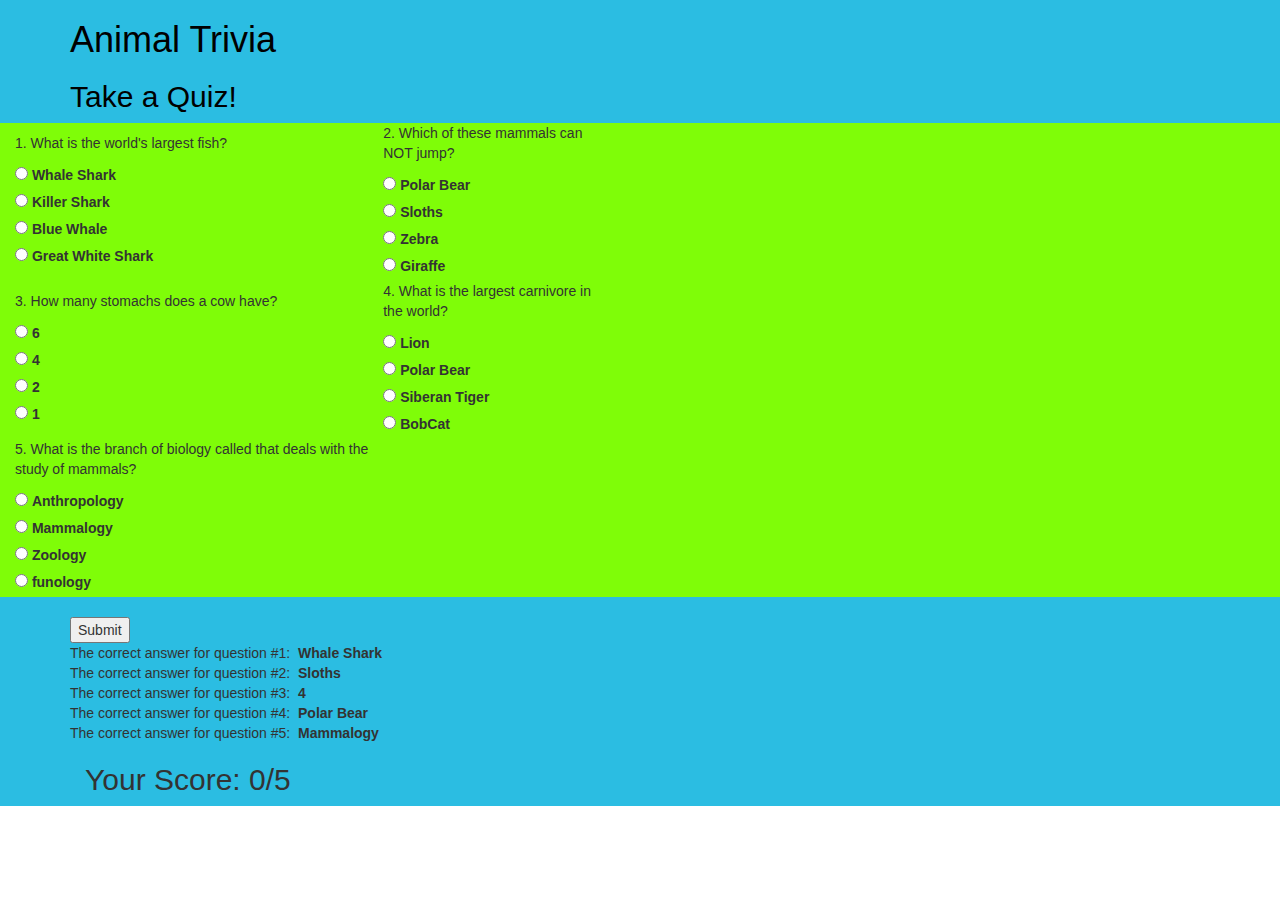
==== quiz.html @ 4afd7f9f "first commit" ====
<!DOCTYPE html>
<html lang="en">
<head>
    <meta charset="UTF-8">
    <meta name="viewport" content="width=device-width, initial-scale=1.0">
    <meta http-equiv="X-UA-Compatible" content="ie=edge">
    <link rel="stylesheet" href="css/style.css">
    <link rel="stylesheet" href="css/bootstrap.css">
    <title>Animal Trivia</title>
</head>

<body onload="submitQuiz();">
    <div class="back">
        <div class= "title container">
            <div class='row'>
                <div class='col-sm-12'> 
                    <h1>Animal Trivia</h1>
                    <h2 class="quizHeader">Take a Quiz!</h2>
                </div>
            </div>
        </div>
        <div class= "table container">
            <div class='row'>
                <div class='col-sm-12'> 
                    <table style="width:583px">
                        <tr>
                        <td>
                            <div>
                                <p class="question">1. What is the world's largest fish? </p>
                    
                                <input class="answer" type="radio" name="q1" value="1">
                                <label id="correctString1">Whale Shark</label>
                                <br>
                                <input class="answer" type="radio" name="q1" value="0">
                                <label>Killer Shark</label>
                                <br>
                                <input class="answer" type="radio" name="q1" value="0">
                                <label>Blue Whale</label>
                                <br>
                                <input class="answer" type="radio" name="q1" value="0">
                                <label>Great White Shark</label>
                            </div>
                        </td>
                        <td>
                            <div>
                                <p class="question">2. Which of these mammals can NOT jump? </p>
                    
                                <input class="answer" type="radio" name="q2" value="0">
                                <label>Polar Bear</label>
                                <br>
                                <input class="answer" type="radio" name="q2" value="1">
                                <label id="correctString2">Sloths</label>
                                <br>
                                <input class="answer" type="radio" name="q2" value="0">
                                <label>Zebra</label>
                                <br>
                                <input class="answer" type="radio" name="q2" value="0">
                                <label>Giraffe</label>
                            </div>
                        </td>
                        </tr>
                        <tr>
                        <td>
                            <div>
                                <p class="question">3. How many stomachs does a cow have?</p>
                    
                                <input class="answer" type="radio" name="q3" value="0">
                                <label>6</label>
                                <br>
                                <input class="answer" type="radio" name="q3" value="1">
                                <label id="correctString3">4</label>
                                <br>
                                <input class="answer" type="radio" name="q3" value="0">
                                <label>2</label>
                                <br>
                                <input class="answer" type="radio" name="q3" value="0">
                                <label>1</label>
                            </div>
                        </td>
                        <td>
                            <div>
                                <p class="question">4. What is the largest carnivore in the world?</p>
                    
                                <input class="answer" type="radio" name="q4" value="0">
                                <label>Lion</label>
                                <br>
                                <input class="answer" type="radio" name="q4" value="1">
                                <label id="correctString4">Polar Bear</label>
                                <br>
                                <input class="answer" type="radio" name="q4" value="0">
                                <label>Siberan Tiger</label>
                                <br>
                                <input class="answer" type="radio" name="q4" value="0">
                                <label>BobCat</label>
                            </div>
                        </td>
                        </tr>
                        <td>
                            <div>
                                <p class="question">5. What is the branch of biology called that deals with the study of mammals? </p>

                            <input class="answer" type="radio" name="q5" value="0">
                            <label>Anthropology</label>
                            <br>
                            <input class="answer" type="radio" name="q5" value="1">
                            <label id="correctString5">Mammalogy</label>
                            <br>
                            <input class="answer" type="radio" name="q5" value="0">
                            <label>Zoology</label>
                            <br>
                            <input class="answer" type="radio" name="q5" value="0">
                            <label>funology</label>
                            </div>
                        </td>
                    </tr>
                    </table>
                </div>
            </div>
        </div>
        <div class= "submitter container">
             <div class='row'>
                <div class='col-sm-12'>
                    <input class="quizSubmit" id="submitButton" onClick="submitQuiz()"
                        type="submit" value="Submit" />
                </div>
             </div>
        </div>
        <div class= "answer container">
            <div class='row'>
                <div class='col-sm-12'> 
                    <div class="quizAnswers" id="correctAnswer1">
                    </div>
                </div>
            </div>
        </div>
        <div class= "correct container">
            <div class='row'>
                <div class='col-sm-12'> 
                    <div class="quizAnswers" id="correctAnswer2">
                    </div>
                </div>
            </div>
        </div>
        <div class= "school container">
            <div class='row'>
                <div class='col-sm-12'> 
                    <div class="quizAnswers" id="correctAnswer3">
                    </div>
                </div>
            </div>
        </div>
        <div class= "puzzle container">
            <div class='row'>
                <div class='col-sm-12'> 
                    <div class="quizAnswers" id="correctAnswer4">
                    </div>
                </div>
            </div>
        </div>
        <div class= "false container">
            <div class='row'>
                <div class='col-sm-12'> 
                    <div class="quizAnswers" id="correctAnswer5">
                    </div>
                </div>
            </div>
        <div>
        <div class= "dome container">
            <div class='row'>
                <div class='col-sm-12'> 
                    <h2 class="quizScore" id="userScore"></h2>
                </div>
            </div>
        </div>
   </div>
    <script>

        function submitQuiz() {
                console.log('submitted');

            
                function answerScore (qName) {
                    var radiosNo = document.getElementsByName(qName);

                    for (var i = 0, length = radiosNo.length; i < length; i++) {
                        if (radiosNo[i].checked) {
                
                            var answerValue = Number(radiosNo[i].value);
                        }
                    }
            
                    if (isNaN(answerValue)) {
                        answerValue = 0;
                    }
                    return answerValue;
                }

        
                var calcScore = (answerScore('q1') + answerScore('q2') + answerScore('q3') + answerScore('q4') + answerScore('q5'));
                console.log("CalcScore: " + calcScore); 

        
                function correctAnswer (correctStringNo, qNumber) {
                    console.log("qNumber: " + qNumber);  
                    return ("The correct answer for question #" + qNumber + ": &nbsp;<strong>" +
                        (document.getElementById(correctStringNo).innerHTML) + "</strong>");
                    }

                if (answerScore('q1') === 0) {
                    document.getElementById('correctAnswer1').innerHTML = correctAnswer('correctString1', 1);
                }
                if (answerScore('q2') === 0) {
                    document.getElementById('correctAnswer2').innerHTML = correctAnswer('correctString2', 2);
                }
                if (answerScore('q3') === 0) {
                    document.getElementById('correctAnswer3').innerHTML = correctAnswer('correctString3', 3);
                }
                if (answerScore('q4') === 0) {
                    document.getElementById('correctAnswer4').innerHTML = correctAnswer('correctString4', 4);
                }
                if (answerScore('q5') === 0) {
                    document.getElementById('correctAnswer5').innerHTML = correctAnswer('correctString5', 5);
                }

                var questionCountArray = document.getElementsByClassName('question');

                var questionCounter = 0;
                for (var i = 0; i < questionCountArray.length; i++) {
                    questionCounter++;
                }


                var showScore = "Your Score: " + calcScore +"/" + questionCounter;
            
                if (calcScore === questionCounter) {
                    showScore = showScore + "&nbsp; <strong>Perfect Score!</strong>"
                };
                document.getElementById('userScore').innerHTML = showScore;
            }

        $(document).ready(function() {

            $('#submitButton').click(function() {
                $(this).addClass('hide');
            });

        });

    </script> 

   

</body>
</html>
---- css/style.css ----
.title{
    color:black;
   
}
.back{
    background-color: rgb(43, 189, 226);
}
.table{
    background-color: rgb(127, 253, 8);
    margin-left: 40px;
}
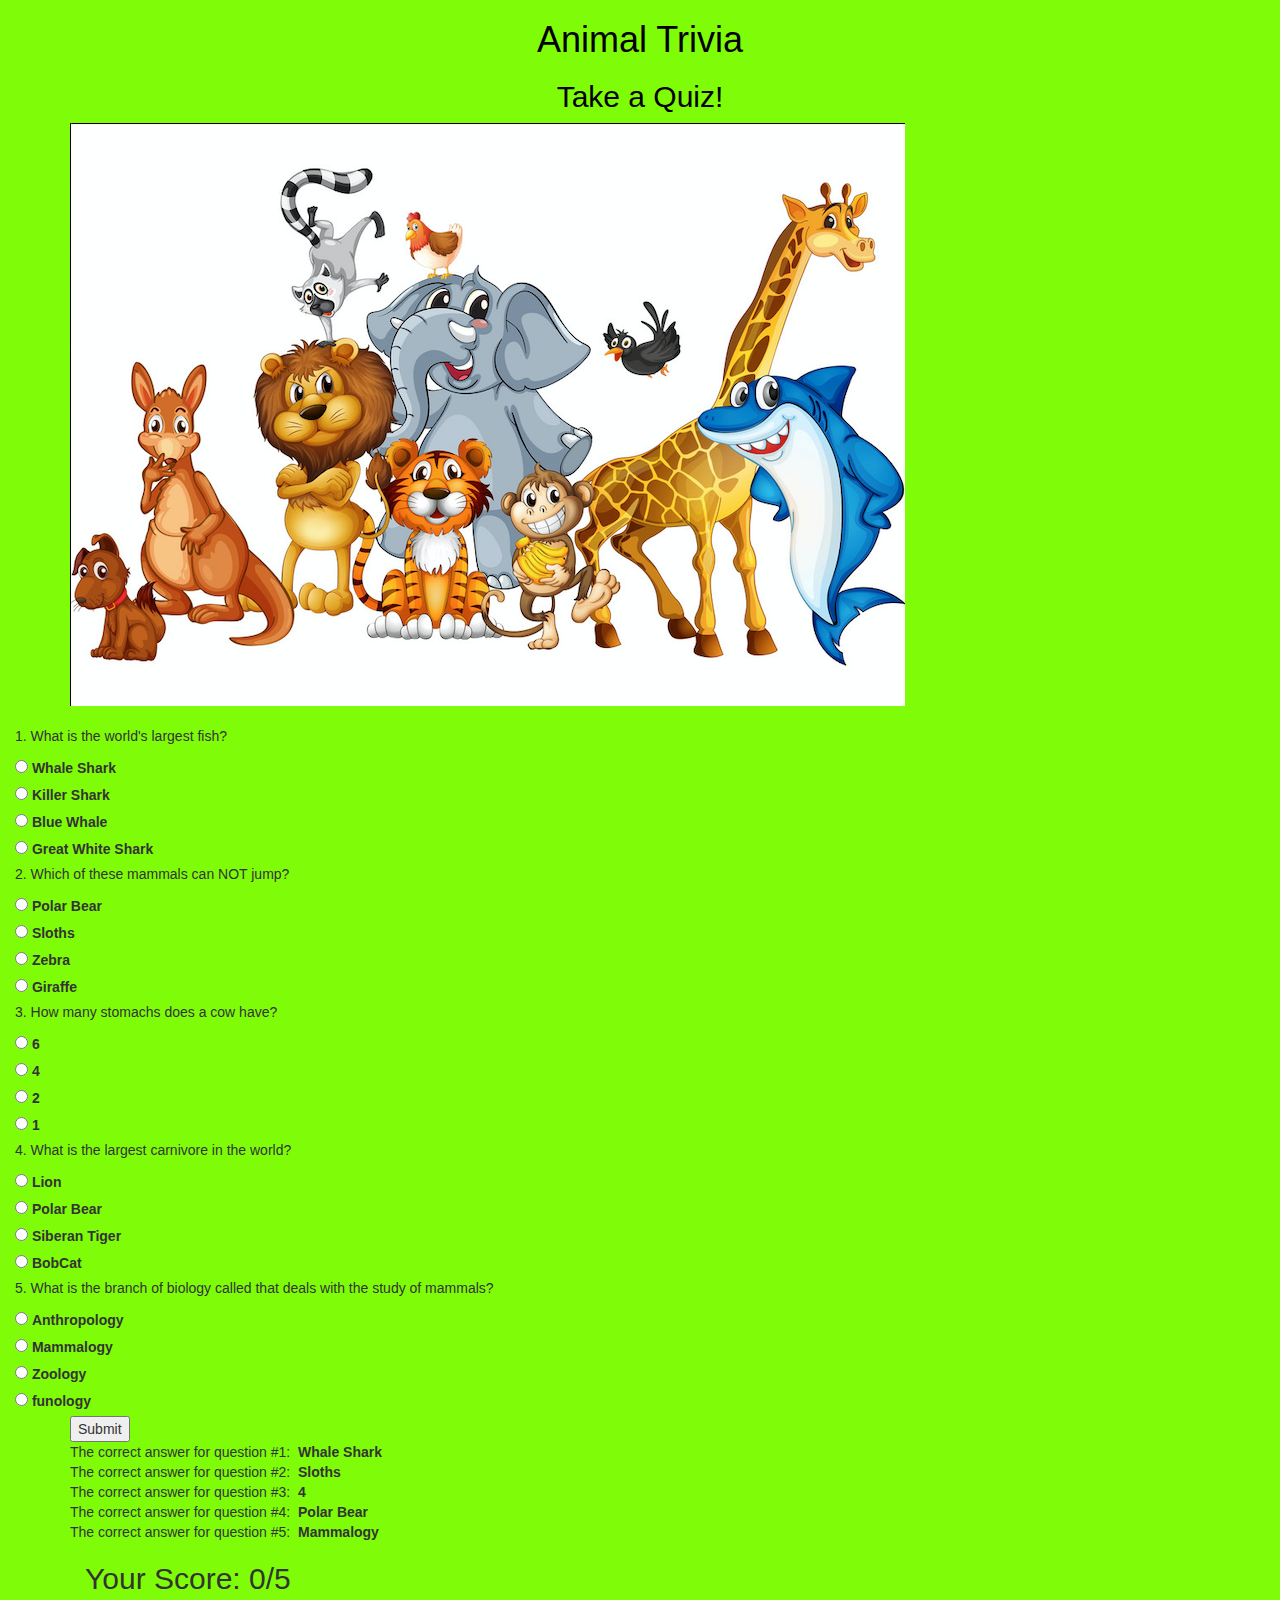
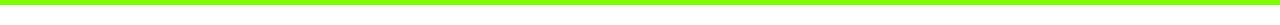
==== commit f2e031eb: "added picture, and centered titles" ====
--- a/quiz.html
+++ b/quiz.html
@@ -14,116 +14,102 @@
         <div class= "title container">
             <div class='row'>
                 <div class='col-sm-12'> 
-                    <h1>Animal Trivia</h1>
+                    <h1>Animal Trivia </h1>
                     <h2 class="quizHeader">Take a Quiz!</h2>
                 </div>
             </div>
         </div>
+        <div class= "picture container">
+            <div class='row'>
+               <div class='col-sm-12'>
+                    <img class="img-responsive" src="images/animals.png" alt="#">
+               </div>
+            </div>
+    </div>
+    <div class="move">
         <div class= "table container">
             <div class='row'>
-                <div class='col-sm-12'> 
-                    <table style="width:583px">
-                        <tr>
-                        <td>
-                            <div>
-                                <p class="question">1. What is the world's largest fish? </p>
-                    
-                                <input class="answer" type="radio" name="q1" value="1">
-                                <label id="correctString1">Whale Shark</label>
-                                <br>
-                                <input class="answer" type="radio" name="q1" value="0">
-                                <label>Killer Shark</label>
-                                <br>
-                                <input class="answer" type="radio" name="q1" value="0">
-                                <label>Blue Whale</label>
-                                <br>
-                                <input class="answer" type="radio" name="q1" value="0">
-                                <label>Great White Shark</label>
-                            </div>
-                        </td>
-                        <td>
-                            <div>
-                                <p class="question">2. Which of these mammals can NOT jump? </p>
-                    
-                                <input class="answer" type="radio" name="q2" value="0">
-                                <label>Polar Bear</label>
-                                <br>
-                                <input class="answer" type="radio" name="q2" value="1">
-                                <label id="correctString2">Sloths</label>
-                                <br>
-                                <input class="answer" type="radio" name="q2" value="0">
-                                <label>Zebra</label>
-                                <br>
-                                <input class="answer" type="radio" name="q2" value="0">
-                                <label>Giraffe</label>
-                            </div>
-                        </td>
-                        </tr>
-                        <tr>
-                        <td>
-                            <div>
-                                <p class="question">3. How many stomachs does a cow have?</p>
-                    
-                                <input class="answer" type="radio" name="q3" value="0">
-                                <label>6</label>
-                                <br>
-                                <input class="answer" type="radio" name="q3" value="1">
-                                <label id="correctString3">4</label>
-                                <br>
-                                <input class="answer" type="radio" name="q3" value="0">
-                                <label>2</label>
-                                <br>
-                                <input class="answer" type="radio" name="q3" value="0">
-                                <label>1</label>
-                            </div>
-                        </td>
-                        <td>
-                            <div>
-                                <p class="question">4. What is the largest carnivore in the world?</p>
-                    
-                                <input class="answer" type="radio" name="q4" value="0">
-                                <label>Lion</label>
-                                <br>
-                                <input class="answer" type="radio" name="q4" value="1">
-                                <label id="correctString4">Polar Bear</label>
-                                <br>
-                                <input class="answer" type="radio" name="q4" value="0">
-                                <label>Siberan Tiger</label>
-                                <br>
-                                <input class="answer" type="radio" name="q4" value="0">
-                                <label>BobCat</label>
-                            </div>
-                        </td>
-                        </tr>
-                        <td>
-                            <div>
-                                <p class="question">5. What is the branch of biology called that deals with the study of mammals? </p>
-
-                            <input class="answer" type="radio" name="q5" value="0">
-                            <label>Anthropology</label>
-                            <br>
-                            <input class="answer" type="radio" name="q5" value="1">
-                            <label id="correctString5">Mammalogy</label>
-                            <br>
-                            <input class="answer" type="radio" name="q5" value="0">
-                            <label>Zoology</label>
-                            <br>
-                            <input class="answer" type="radio" name="q5" value="0">
-                            <label>funology</label>
-                            </div>
-                        </td>
-                    </tr>
-                    </table>
+                <div class=' col-sm-12'> 
+                    <p class="question">1. What is the world's largest fish? </p>
+                    <input class="answer" type="radio" name="q1" value="1">
+                    <label id="correctString1">Whale Shark</label>
+                    <br>
+                    <input class="answer" type="radio" name="q1" value="0">
+                    <label>Killer Shark</label>
+                    <br>
+                    <input class="answer" type="radio" name="q1" value="0">
+                    <label>Blue Whale</label>
+                    <br>
+                    <input class="answer" type="radio" name="q1" value="0">
+                    <label>Great White Shark</label>
+                    <div class="turn">
+                        <p class="question">2. Which of these mammals can NOT jump? </p>
+
+                        <input class="answer" type="radio" name="q2" value="0">
+                        <label>Polar Bear</label>
+                        <br>
+                        <input class="answer" type="radio" name="q2" value="1">
+                        <label id="correctString2">Sloths</label>
+                        <br>
+                        <input class="answer" type="radio" name="q2" value="0">
+                        <label>Zebra</label>
+                        <br>
+                        <input class="answer" type="radio" name="q2" value="0">
+                        <label>Giraffe</label>
+                    </div>
+                <div class="even">
+                    <p class="question">3. How many stomachs does a cow have?</p>
+        
+                    <input class="answer" type="radio" name="q3" value="0">
+                    <label>6</label>
+                    <br>
+                    <input class="answer" type="radio" name="q3" value="1">
+                    <label id="correctString3">4</label>
+                    <br>
+                    <input class="answer" type="radio" name="q3" value="0">
+                    <label>2</label>
+                    <br>
+                    <input class="answer" type="radio" name="q3" value="0">
+                    <label>1</label>
+                </div>
+                <div class="inside">
+                    <p class="question">4. What is the largest carnivore in the world?</p>
+        
+                    <input class="answer" type="radio" name="q4" value="0">
+                    <label>Lion</label>
+                    <br>
+                    <input class="answer" type="radio" name="q4" value="1">
+                    <label id="correctString4">Polar Bear</label>
+                    <br>
+                    <input class="answer" type="radio" name="q4" value="0">
+                    <label>Siberan Tiger</label>
+                    <br>
+                    <input class="answer" type="radio" name="q4" value="0">
+                    <label>BobCat</label>
+            </div>
+            <div class="uno">
+                <p class="question">5. What is the branch of biology called that deals with the study of mammals? </p>
+                <input class="answer" type="radio" name="q5" value="0">
+                <label>Anthropology</label>
+                <br>
+                <input class="answer" type="radio" name="q5" value="1">
+                <label id="correctString5">Mammalogy</label>
+                <br>
+                <input class="answer" type="radio" name="q5" value="0">
+                <label>Zoology</label>
+                <br>
+                <input class="answer" type="radio" name="q5" value="0">
+                <label>funology</label>
                 </div>
             </div>
         </div>
         <div class= "submitter container">
-             <div class='row'>
+            <div class='row'>
                 <div class='col-sm-12'>
                     <input class="quizSubmit" id="submitButton" onClick="submitQuiz()"
                         type="submit" value="Submit" />
                 </div>
-             </div>
+            </div>
         </div>
         <div class= "answer container">
             <div class='row'>
@@ -172,7 +158,7 @@
                 </div>
             </div>
         </div>
-   </div>
+    </div>
     <script>
 
         function submitQuiz() {
--- a/css/style.css
+++ b/css/style.css
@@ -1,11 +1,30 @@
+
 .title{
     color:black;
-   
+    text-align: center;
 }
+
 .back{
-    background-color: rgb(43, 189, 226);
+    background-color:  rgb(127, 253, 8);
 }
+
 .table{
     background-color: rgb(127, 253, 8);
-    margin-left: 40px;
+    margin-left: 100px;
+}
+
+.picture img{
+    margin-bottom: 20px;
+}
+
+.upper{
+    margin-left: 30px;
+}
+
+.top{
+    margin-left: 30px;
+}
+
+.right{
+    margin-left: 50px;
 }